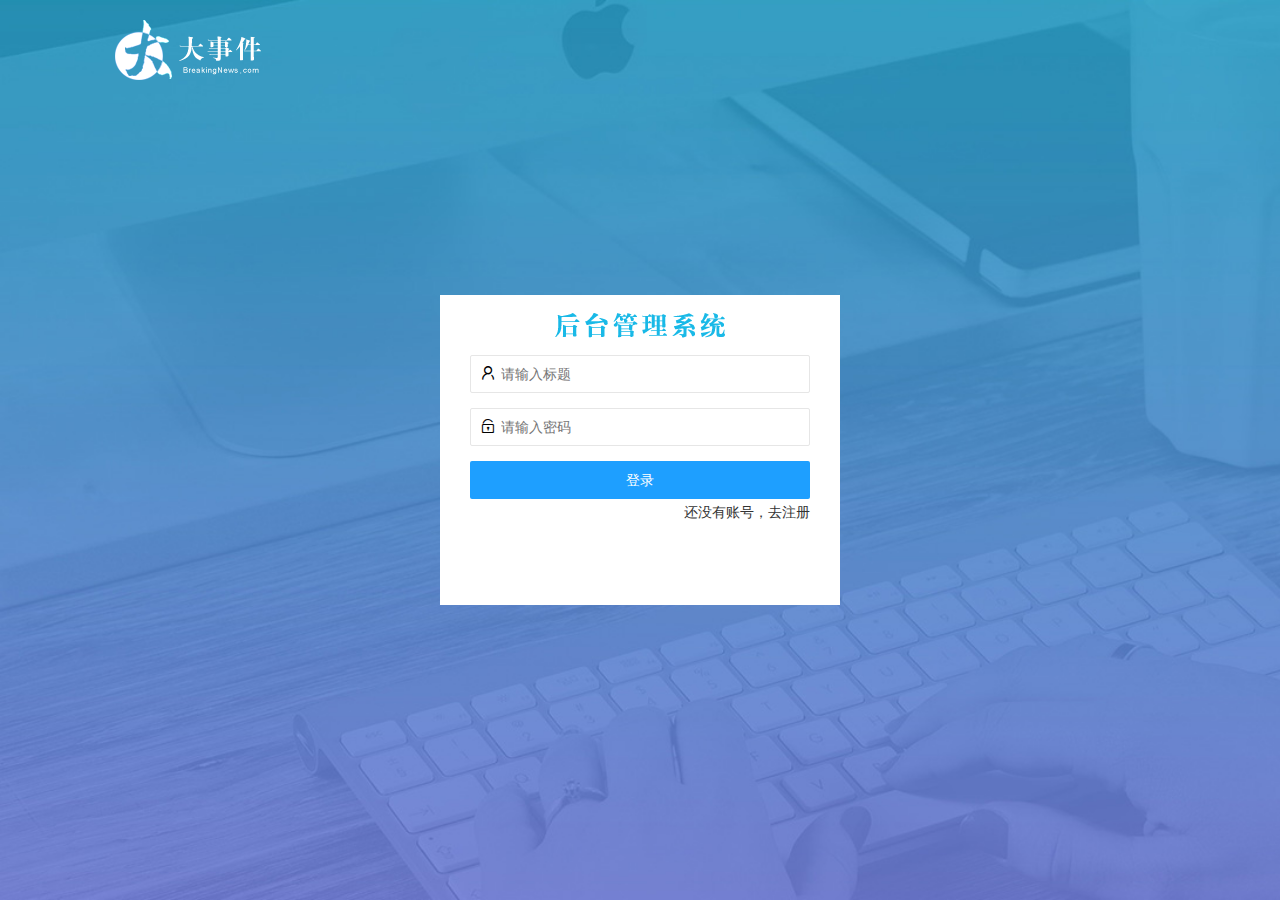
==== login.html @ f0aaab54 "完成登录注册页面布局以及注册功能" ====
<!DOCTYPE html>
<html lang="en">

<head>
    <meta charset="UTF-8">
    <meta name="viewport" content="width=device-width, initial-scale=1.0">
    <title>Document</title>
    <!-- 服务器环境下 第一条斜线“/”表示根目录 这里是表示 big-EVENT文件夹  注释键 ctrl +k +c-->
    <!-- 加载css跟js原则，先加载插件的css跟js文件 然后再加载自己的 css跟js 文件 这样自己可以修改一些样式 -->
    <!-- 加载layui框架的css -->
    <link rel="stylesheet" href="/assets/lib/layui/css/layui.css">
    <!-- 加载自己的css -->
    <link rel="stylesheet" href="/assets/css/login.css">
    <!-- 加载layui的 all.js文件 -->
    <script src="/assets/lib/layui/layui.all.js"></script>
    <!-- 加载jquery -->
    <script src="/assets/lib/jquery.js"></script>
    <!-- 加载自己的js -->
    <script src="/assets/js/login1.js"></script>
    <!-- 加载源码 -->
    <!-- <script src="/assets/js/login.js"></script> -->

</head>

<body>
    <!-- log start -->
    <div id="logo">
        <img src="/assets/images/logo.png" alt="">
    </div>
    <!-- log end -->


    <!-- 登录盒子开始 -->
    <div id="login">
        <div class="title"></div>
        <!-- 引入layui的表单 -->
        <form class="layui-form" action="">
            <!-- 第一行用户名 表单元素 -->
            <div class="layui-form-item">
                <!-- 从layui里面寻找图标 layui-icon-username选一个对应的图标-->
                <i class="layui-icon layui-icon-username"></i>
                <input type="text" name="title" required lay-verify="required" placeholder="请输入标题" autocomplete="off" class="layui-input">

            </div>
            <!-- 第2行密码 表单元素 -->
            <div class="layui-form-item">
                <i class="layui-icon layui-icon-password"></i>
                <input type="password" name="password" required lay-verify="required" placeholder="请输入密码" autocomplete="off" class="layui-input">

            </div>
            <!-- 第3行登录 表单元素 button 在基础说明里面找到 页面元素 公共类 添加适当的类 -->
            <button class="layui-btn layui-btn-fluid layui-bg-blue" lay-submit lay-filter="formDemo">登录</button>
            <!-- 第4行 去注册 ：超链接 -->
            <div>
                <a href="javascript:;" id="goto-reg">还没有账号，去注册</a>
            </div>
        </form>
    </div>
    <!-- 登录盒子结束 -->


    <!-- 注册盒子开始 -->
    <div id="register">
        <div class="title"></div>
        <!-- 引入layui的表单 -->
        <form class="layui-form" action="">
            <!-- 第一行用户名 表单元素 -->
            <div class="layui-form-item">
                <!-- 从layui里面寻找图标 layui-icon-username选一个对应的图标-->
                <i class="layui-icon layui-icon-username"></i>
                <input type="text" name="username" required lay-verify="required" placeholder="请输入标题" autocomplete="off" class="layui-input">

            </div>
            <!-- 第2行密码 表单元素 -->
            <div class="layui-form-item">
                <i class="layui-icon layui-icon-password"></i>
                <input type="password" name="password" required lay-verify="required" placeholder="请输入密码" autocomplete="off" class="layui-input">

            </div>
            <!-- 第3行 验证密码 表单元素 去掉name属性 不然序列化的时候多发送一行值 -->
            <div class="layui-form-item">
                <i class="layui-icon layui-icon-password"></i>
                <input type="password" required lay-verify="required" placeholder="请输入密码" autocomplete="off" class="layui-input">

            </div>
            <!-- 第4行登录 表单元素 button 在基础说明里面找到 页面元素 公共类 添加适当的类 -->
            <button class="layui-btn layui-btn-fluid layui-bg-blue" lay-submit lay-filter="formDemo">注册</button>
            <!-- 第5行 去注册 ：超链接 -->
            <div>
                <a href="javascript:;" id="goto-login">已经有账号，去登录</a>
            </div>
        </form>
    </div>
    <!-- 注册盒子结束 -->

</body>

</html>
---- assets/lib/layui/css/layui.css ----
/** layui-v2.5.6 MIT License By https://www.layui.com */
 .layui-inline,img{display:inline-block;vertical-align:middle}h1,h2,h3,h4,h5,h6{font-weight:400}.layui-edge,.layui-header,.layui-inline,.layui-main{position:relative}.layui-body,.layui-edge,.layui-elip{overflow:hidden}.layui-btn,.layui-edge,.layui-inline,img{vertical-align:middle}.layui-btn,.layui-disabled,.layui-icon,.layui-unselect{-moz-user-select:none;-webkit-user-select:none;-ms-user-select:none}.layui-elip,.layui-form-checkbox span,.layui-form-pane .layui-form-label{text-overflow:ellipsis;white-space:nowrap}.layui-breadcrumb,.layui-tree-btnGroup{visibility:hidden}blockquote,body,button,dd,div,dl,dt,form,h1,h2,h3,h4,h5,h6,input,li,ol,p,pre,td,textarea,th,ul{margin:0;padding:0;-webkit-tap-highlight-color:rgba(0,0,0,0)}a:active,a:hover{outline:0}img{border:none}li{list-style:none}table{border-collapse:collapse;border-spacing:0}h4,h5,h6{font-size:100%}button,input,optgroup,option,select,textarea{font-family:inherit;font-size:inherit;font-style:inherit;font-weight:inherit;outline:0}pre{white-space:pre-wrap;white-space:-moz-pre-wrap;white-space:-pre-wrap;white-space:-o-pre-wrap;word-wrap:break-word}body{line-height:24px;font:14px Helvetica Neue,Helvetica,PingFang SC,Tahoma,Arial,sans-serif}hr{height:1px;margin:10px 0;border:0;clear:both}a{color:#333;text-decoration:none}a:hover{color:#777}a cite{font-style:normal;*cursor:pointer}.layui-border-box,.layui-border-box *{box-sizing:border-box}.layui-box,.layui-box *{box-sizing:content-box}.layui-clear{clear:both;*zoom:1}.layui-clear:after{content:'\20';clear:both;*zoom:1;display:block;height:0}.layui-inline{*display:inline;*zoom:1}.layui-edge{display:inline-block;width:0;height:0;border-width:6px;border-style:dashed;border-color:transparent}.layui-edge-top{top:-4px;border-bottom-color:#999;border-bottom-style:solid}.layui-edge-right{border-left-color:#999;border-left-style:solid}.layui-edge-bottom{top:2px;border-top-color:#999;border-top-style:solid}.layui-edge-left{border-right-color:#999;border-right-style:solid}.layui-disabled,.layui-disabled:hover{color:#d2d2d2!important;cursor:not-allowed!important}.layui-circle{border-radius:100%}.layui-show{display:block!important}.layui-hide{display:none!important}@font-face{font-family:layui-icon;src:url(../font/iconfont.eot?v=256);src:url(../font/iconfont.eot?v=256#iefix) format('embedded-opentype'),url(../font/iconfont.woff2?v=256) format('woff2'),url(../font/iconfont.woff?v=256) format('woff'),url(../font/iconfont.ttf?v=256) format('truetype'),url(../font/iconfont.svg?v=256#layui-icon) format('svg')}.layui-icon{font-family:layui-icon!important;font-size:16px;font-style:normal;-webkit-font-smoothing:antialiased;-moz-osx-font-smoothing:grayscale}.layui-icon-reply-fill:before{content:"\e611"}.layui-icon-set-fill:before{content:"\e614"}.layui-icon-menu-fill:before{content:"\e60f"}.layui-icon-search:before{content:"\e615"}.layui-icon-share:before{content:"\e641"}.layui-icon-set-sm:before{content:"\e620"}.layui-icon-engine:before{content:"\e628"}.layui-icon-close:before{content:"\1006"}.layui-icon-close-fill:before{content:"\1007"}.layui-icon-chart-screen:before{content:"\e629"}.layui-icon-star:before{content:"\e600"}.layui-icon-circle-dot:before{content:"\e617"}.layui-icon-chat:before{content:"\e606"}.layui-icon-release:before{content:"\e609"}.layui-icon-list:before{content:"\e60a"}.layui-icon-chart:before{content:"\e62c"}.layui-icon-ok-circle:before{content:"\1005"}.layui-icon-layim-theme:before{content:"\e61b"}.layui-icon-table:before{content:"\e62d"}.layui-icon-right:before{content:"\e602"}.layui-icon-left:before{content:"\e603"}.layui-icon-cart-simple:before{content:"\e698"}.layui-icon-face-cry:before{content:"\e69c"}.layui-icon-face-smile:before{content:"\e6af"}.layui-icon-survey:before{content:"\e6b2"}.layui-icon-tree:before{content:"\e62e"}.layui-icon-ie:before{content:"\e7bb"}.layui-icon-upload-circle:before{content:"\e62f"}.layui-icon-add-circle:before{content:"\e61f"}.layui-icon-download-circle:before{content:"\e601"}.layui-icon-templeate-1:before{content:"\e630"}.layui-icon-util:before{content:"\e631"}.layui-icon-face-surprised:before{content:"\e664"}.layui-icon-edit:before{content:"\e642"}.layui-icon-speaker:before{content:"\e645"}.layui-icon-down:before{content:"\e61a"}.layui-icon-file:before{content:"\e621"}.layui-icon-layouts:before{content:"\e632"}.layui-icon-rate-half:before{content:"\e6c9"}.layui-icon-add-circle-fine:before{content:"\e608"}.layui-icon-prev-circle:before{content:"\e633"}.layui-icon-read:before{content:"\e705"}.layui-icon-404:before{content:"\e61c"}.layui-icon-carousel:before{content:"\e634"}.layui-icon-help:before{content:"\e607"}.layui-icon-code-circle:before{content:"\e635"}.layui-icon-windows:before{content:"\e67f"}.layui-icon-water:before{content:"\e636"}.layui-icon-username:before{content:"\e66f"}.layui-icon-find-fill:before{content:"\e670"}.layui-icon-about:before{content:"\e60b"}.layui-icon-location:before{content:"\e715"}.layui-icon-up:before{content:"\e619"}.layui-icon-pause:before{content:"\e651"}.layui-icon-date:before{content:"\e637"}.layui-icon-layim-uploadfile:before{content:"\e61d"}.layui-icon-delete:before{content:"\e640"}.layui-icon-play:before{content:"\e652"}.layui-icon-top:before{content:"\e604"}.layui-icon-firefox:before{content:"\e686"}.layui-icon-friends:before{content:"\e612"}.layui-icon-refresh-3:before{content:"\e9aa"}.layui-icon-ok:before{content:"\e605"}.layui-icon-layer:before{content:"\e638"}.layui-icon-face-smile-fine:before{content:"\e60c"}.layui-icon-dollar:before{content:"\e659"}.layui-icon-group:before{content:"\e613"}.layui-icon-layim-download:before{content:"\e61e"}.layui-icon-picture-fine:before{content:"\e60d"}.layui-icon-link:before{content:"\e64c"}.layui-icon-diamond:before{content:"\e735"}.layui-icon-log:before{content:"\e60e"}.layui-icon-key:before{content:"\e683"}.layui-icon-rate-solid:before{content:"\e67a"}.layui-icon-fonts-del:before{content:"\e64f"}.layui-icon-unlink:before{content:"\e64d"}.layui-icon-fonts-clear:before{content:"\e639"}.layui-icon-triangle-r:before{content:"\e623"}.layui-icon-circle:before{content:"\e63f"}.layui-icon-radio:before{content:"\e643"}.layui-icon-align-center:before{content:"\e647"}.layui-icon-align-right:before{content:"\e648"}.layui-icon-align-left:before{content:"\e649"}.layui-icon-loading-1:before{content:"\e63e"}.layui-icon-return:before{content:"\e65c"}.layui-icon-fonts-strong:before{content:"\e62b"}.layui-icon-upload:before{content:"\e67c"}.layui-icon-dialogue:before{content:"\e63a"}.layui-icon-video:before{content:"\e6ed"}.layui-icon-headset:before{content:"\e6fc"}.layui-icon-cellphone-fine:before{content:"\e63b"}.layui-icon-add-1:before{content:"\e654"}.layui-icon-face-smile-b:before{content:"\e650"}.layui-icon-fonts-html:before{content:"\e64b"}.layui-icon-screen-full:before{content:"\e622"}.layui-icon-form:before{content:"\e63c"}.layui-icon-cart:before{content:"\e657"}.layui-icon-camera-fill:before{content:"\e65d"}.layui-icon-tabs:before{content:"\e62a"}.layui-icon-heart-fill:before{content:"\e68f"}.layui-icon-fonts-code:before{content:"\e64e"}.layui-icon-ios:before{content:"\e680"}.layui-icon-at:before{content:"\e687"}.layui-icon-fire:before{content:"\e756"}.layui-icon-set:before{content:"\e716"}.layui-icon-fonts-u:before{content:"\e646"}.layui-icon-triangle-d:before{content:"\e625"}.layui-icon-tips:before{content:"\e702"}.layui-icon-picture:before{content:"\e64a"}.layui-icon-more-vertical:before{content:"\e671"}.layui-icon-bluetooth:before{content:"\e689"}.layui-icon-flag:before{content:"\e66c"}.layui-icon-loading:before{content:"\e63d"}.layui-icon-fonts-i:before{content:"\e644"}.layui-icon-refresh-1:before{content:"\e666"}.layui-icon-rmb:before{content:"\e65e"}.layui-icon-addition:before{content:"\e624"}.layui-icon-home:before{content:"\e68e"}.layui-icon-time:before{content:"\e68d"}.layui-icon-user:before{content:"\e770"}.layui-icon-notice:before{content:"\e667"}.layui-icon-chrome:before{content:"\e68a"}.layui-icon-edge:before{content:"\e68b"}.layui-icon-login-weibo:before{content:"\e675"}.layui-icon-voice:before{content:"\e688"}.layui-icon-upload-drag:before{content:"\e681"}.layui-icon-login-qq:before{content:"\e676"}.layui-icon-snowflake:before{content:"\e6b1"}.layui-icon-heart:before{content:"\e68c"}.layui-icon-logout:before{content:"\e682"}.layui-icon-file-b:before{content:"\e655"}.layui-icon-template:before{content:"\e663"}.layui-icon-transfer:before{content:"\e691"}.layui-icon-auz:before{content:"\e672"}.layui-icon-console:before{content:"\e665"}.layui-icon-app:before{content:"\e653"}.layui-icon-prev:before{content:"\e65a"}.layui-icon-website:before{content:"\e7ae"}.layui-icon-next:before{content:"\e65b"}.layui-icon-component:before{content:"\e857"}.layui-icon-android:before{content:"\e684"}.layui-icon-more:before{content:"\e65f"}.layui-icon-login-wechat:before{content:"\e677"}.layui-icon-shrink-right:before{content:"\e668"}.layui-icon-spread-left:before{content:"\e66b"}.layui-icon-camera:before{content:"\e660"}.layui-icon-note:before{content:"\e66e"}.layui-icon-refresh:before{content:"\e669"}.layui-icon-female:before{content:"\e661"}.layui-icon-male:before{content:"\e662"}.layui-icon-screen-restore:before{content:"\e758"}.layui-icon-password:before{content:"\e673"}.layui-icon-senior:before{content:"\e674"}.layui-icon-theme:before{content:"\e66a"}.layui-icon-tread:before{content:"\e6c5"}.layui-icon-praise:before{content:"\e6c6"}.layui-icon-star-fill:before{content:"\e658"}.layui-icon-rate:before{content:"\e67b"}.layui-icon-template-1:before{content:"\e656"}.layui-icon-vercode:before{content:"\e679"}.layui-icon-service:before{content:"\e626"}.layui-icon-cellphone:before{content:"\e678"}.layui-icon-print:before{content:"\e66d"}.layui-icon-cols:before{content:"\e610"}.layui-icon-wifi:before{content:"\e7e0"}.layui-icon-export:before{content:"\e67d"}.layui-icon-rss:before{content:"\e808"}.layui-icon-slider:before{content:"\e714"}.layui-icon-email:before{content:"\e618"}.layui-icon-subtraction:before{content:"\e67e"}.layui-icon-mike:before{content:"\e6dc"}.layui-icon-light:before{content:"\e748"}.layui-icon-gift:before{content:"\e627"}.layui-icon-mute:before{content:"\e685"}.layui-icon-reduce-circle:before{content:"\e616"}.layui-icon-music:before{content:"\e690"}.layui-main{width:1140px;margin:0 auto}.layui-header{z-index:1000;height:60px}.layui-header a:hover{transition:all .5s;-webkit-transition:all .5s}.layui-side{position:fixed;left:0;top:0;bottom:0;z-index:999;width:200px;overflow-x:hidden}.layui-side-scroll{position:relative;width:220px;height:100%;overflow-x:hidden}.layui-body{position:absolute;left:200px;right:0;top:0;bottom:0;z-index:998;width:auto;overflow-y:auto;box-sizing:border-box}.layui-layout-body{overflow:hidden}.layui-layout-admin .layui-header{background-color:#23262E}.layui-layout-admin .layui-side{top:60px;width:200px;overflow-x:hidden}.layui-layout-admin .layui-body{position:fixed;top:60px;bottom:44px}.layui-layout-admin .layui-main{width:auto;margin:0 15px}.layui-layout-admin .layui-footer{position:fixed;left:200px;right:0;bottom:0;height:44px;line-height:44px;padding:0 15px;background-color:#eee}.layui-layout-admin .layui-logo{position:absolute;left:0;top:0;width:200px;height:100%;line-height:60px;text-align:center;color:#009688;font-size:16px}.layui-layout-admin .layui-header .layui-nav{background:0 0}.layui-layout-left{position:absolute!important;left:200px;top:0}.layui-layout-right{position:absolute!important;right:0;top:0}.layui-container{position:relative;margin:0 auto;padding:0 15px;box-sizing:border-box}.layui-fluid{position:relative;margin:0 auto;padding:0 15px}.layui-row:after,.layui-row:before{content:'';display:block;clear:both}.layui-col-lg1,.layui-col-lg10,.layui-col-lg11,.layui-col-lg12,.layui-col-lg2,.layui-col-lg3,.layui-col-lg4,.layui-col-lg5,.layui-col-lg6,.layui-col-lg7,.layui-col-lg8,.layui-col-lg9,.layui-col-md1,.layui-col-md10,.layui-col-md11,.layui-col-md12,.layui-col-md2,.layui-col-md3,.layui-col-md4,.layui-col-md5,.layui-col-md6,.layui-col-md7,.layui-col-md8,.layui-col-md9,.layui-col-sm1,.layui-col-sm10,.layui-col-sm11,.layui-col-sm12,.layui-col-sm2,.layui-col-sm3,.layui-col-sm4,.layui-col-sm5,.layui-col-sm6,.layui-col-sm7,.layui-col-sm8,.layui-col-sm9,.layui-col-xs1,.layui-col-xs10,.layui-col-xs11,.layui-col-xs12,.layui-col-xs2,.layui-col-xs3,.layui-col-xs4,.layui-col-xs5,.layui-col-xs6,.layui-col-xs7,.layui-col-xs8,.layui-col-xs9{position:relative;display:block;box-sizing:border-box}.layui-col-xs1,.layui-col-xs10,.layui-col-xs11,.layui-col-xs12,.layui-col-xs2,.layui-col-xs3,.layui-col-xs4,.layui-col-xs5,.layui-col-xs6,.layui-col-xs7,.layui-col-xs8,.layui-col-xs9{float:left}.layui-col-xs1{width:8.33333333%}.layui-col-xs2{width:16.66666667%}.layui-col-xs3{width:25%}.layui-col-xs4{width:33.33333333%}.layui-col-xs5{width:41.66666667%}.layui-col-xs6{width:50%}.layui-col-xs7{width:58.33333333%}.layui-col-xs8{width:66.66666667%}.layui-col-xs9{width:75%}.layui-col-xs10{width:83.33333333%}.layui-col-xs11{width:91.66666667%}.layui-col-xs12{width:100%}.layui-col-xs-offset1{margin-left:8.33333333%}.layui-col-xs-offset2{margin-left:16.66666667%}.layui-col-xs-offset3{margin-left:25%}.layui-col-xs-offset4{margin-left:33.33333333%}.layui-col-xs-offset5{margin-left:41.66666667%}.layui-col-xs-offset6{margin-left:50%}.layui-col-xs-offset7{margin-left:58.33333333%}.layui-col-xs-offset8{margin-left:66.66666667%}.layui-col-xs-offset9{margin-left:75%}.layui-col-xs-offset10{margin-left:83.33333333%}.layui-col-xs-offset11{margin-left:91.66666667%}.layui-col-xs-offset12{margin-left:100%}@media screen and (max-width:768px){.layui-hide-xs{display:none!important}.layui-show-xs-block{display:block!important}.layui-show-xs-inline{display:inline!important}.layui-show-xs-inline-block{display:inline-block!important}}@media screen and (min-width:768px){.layui-container{width:750px}.layui-hide-sm{display:none!important}.layui-show-sm-block{display:block!important}.layui-show-sm-inline{display:inline!important}.layui-show-sm-inline-block{display:inline-block!important}.layui-col-sm1,.layui-col-sm10,.layui-col-sm11,.layui-col-sm12,.layui-col-sm2,.layui-col-sm3,.layui-col-sm4,.layui-col-sm5,.layui-col-sm6,.layui-col-sm7,.layui-col-sm8,.layui-col-sm9{float:left}.layui-col-sm1{width:8.33333333%}.layui-col-sm2{width:16.66666667%}.layui-col-sm3{width:25%}.layui-col-sm4{width:33.33333333%}.layui-col-sm5{width:41.66666667%}.layui-col-sm6{width:50%}.layui-col-sm7{width:58.33333333%}.layui-col-sm8{width:66.66666667%}.layui-col-sm9{width:75%}.layui-col-sm10{width:83.33333333%}.layui-col-sm11{width:91.66666667%}.layui-col-sm12{width:100%}.layui-col-sm-offset1{margin-left:8.33333333%}.layui-col-sm-offset2{margin-left:16.66666667%}.layui-col-sm-offset3{margin-left:25%}.layui-col-sm-offset4{margin-left:33.33333333%}.layui-col-sm-offset5{margin-left:41.66666667%}.layui-col-sm-offset6{margin-left:50%}.layui-col-sm-offset7{margin-left:58.33333333%}.layui-col-sm-offset8{margin-left:66.66666667%}.layui-col-sm-offset9{margin-left:75%}.layui-col-sm-offset10{margin-left:83.33333333%}.layui-col-sm-offset11{margin-left:91.66666667%}.layui-col-sm-offset12{margin-left:100%}}@media screen and (min-width:992px){.layui-container{width:970px}.layui-hide-md{display:none!important}.layui-show-md-block{display:block!important}.layui-show-md-inline{display:inline!important}.layui-show-md-inline-block{display:inline-block!important}.layui-col-md1,.layui-col-md10,.layui-col-md11,.layui-col-md12,.layui-col-md2,.layui-col-md3,.layui-col-md4,.layui-col-md5,.layui-col-md6,.layui-col-md7,.layui-col-md8,.layui-col-md9{float:left}.layui-col-md1{width:8.33333333%}.layui-col-md2{width:16.66666667%}.layui-col-md3{width:25%}.layui-col-md4{width:33.33333333%}.layui-col-md5{width:41.66666667%}.layui-col-md6{width:50%}.layui-col-md7{width:58.33333333%}.layui-col-md8{width:66.66666667%}.layui-col-md9{width:75%}.layui-col-md10{width:83.33333333%}.layui-col-md11{width:91.66666667%}.layui-col-md12{width:100%}.layui-col-md-offset1{margin-left:8.33333333%}.layui-col-md-offset2{margin-left:16.66666667%}.layui-col-md-offset3{margin-left:25%}.layui-col-md-offset4{margin-left:33.33333333%}.layui-col-md-offset5{margin-left:41.66666667%}.layui-col-md-offset6{margin-left:50%}.layui-col-md-offset7{margin-left:58.33333333%}.layui-col-md-offset8{margin-left:66.66666667%}.layui-col-md-offset9{margin-left:75%}.layui-col-md-offset10{margin-left:83.33333333%}.layui-col-md-offset11{margin-left:91.66666667%}.layui-col-md-offset12{margin-left:100%}}@media screen and (min-width:1200px){.layui-container{width:1170px}.layui-hide-lg{display:none!important}.layui-show-lg-block{display:block!important}.layui-show-lg-inline{display:inline!important}.layui-show-lg-inline-block{display:inline-block!important}.layui-col-lg1,.layui-col-lg10,.layui-col-lg11,.layui-col-lg12,.layui-col-lg2,.layui-col-lg3,.layui-col-lg4,.layui-col-lg5,.layui-col-lg6,.layui-col-lg7,.layui-col-lg8,.layui-col-lg9{float:left}.layui-col-lg1{width:8.33333333%}.layui-col-lg2{width:16.66666667%}.layui-col-lg3{width:25%}.layui-col-lg4{width:33.33333333%}.layui-col-lg5{width:41.66666667%}.layui-col-lg6{width:50%}.layui-col-lg7{width:58.33333333%}.layui-col-lg8{width:66.66666667%}.layui-col-lg9{width:75%}.layui-col-lg10{width:83.33333333%}.layui-col-lg11{width:91.66666667%}.layui-col-lg12{width:100%}.layui-col-lg-offset1{margin-left:8.33333333%}.layui-col-lg-offset2{margin-left:16.66666667%}.layui-col-lg-offset3{margin-left:25%}.layui-col-lg-offset4{margin-left:33.33333333%}.layui-col-lg-offset5{margin-left:41.66666667%}.layui-col-lg-offset6{margin-left:50%}.layui-col-lg-offset7{margin-left:58.33333333%}.layui-col-lg-offset8{margin-left:66.66666667%}.layui-col-lg-offset9{margin-left:75%}.layui-col-lg-offset10{margin-left:83.33333333%}.layui-col-lg-offset11{margin-left:91.66666667%}.layui-col-lg-offset12{margin-left:100%}}.layui-col-space1{margin:-.5px}.layui-col-space1>*{padding:.5px}.layui-col-space2{margin:-1px}.layui-col-space2>*{padding:1px}.layui-col-space4{margin:-2px}.layui-col-space4>*{padding:2px}.layui-col-space5{margin:-2.5px}.layui-col-space5>*{padding:2.5px}.layui-col-space6{margin:-3px}.layui-col-space6>*{padding:3px}.layui-col-space8{margin:-4px}.layui-col-space8>*{padding:4px}.layui-col-space10{margin:-5px}.layui-col-space10>*{padding:5px}.layui-col-space12{margin:-6px}.layui-col-space12>*{padding:6px}.layui-col-space14{margin:-7px}.layui-col-space14>*{padding:7px}.layui-col-space15{margin:-7.5px}.layui-col-space15>*{padding:7.5px}.layui-col-space16{margin:-8px}.layui-col-space16>*{padding:8px}.layui-col-space18{margin:-9px}.layui-col-space18>*{padding:9px}.layui-col-space20{margin:-10px}.layui-col-space20>*{padding:10px}.layui-col-space22{margin:-11px}.layui-col-space22>*{padding:11px}.layui-col-space24{margin:-12px}.layui-col-space24>*{padding:12px}.layui-col-space25{margin:-12.5px}.layui-col-space25>*{padding:12.5px}.layui-col-space26{margin:-13px}.layui-col-space26>*{padding:13px}.layui-col-space28{margin:-14px}.layui-col-space28>*{padding:14px}.layui-col-space30{margin:-15px}.layui-col-space30>*{padding:15px}.layui-btn,.layui-input,.layui-select,.layui-textarea,.layui-upload-button{outline:0;-webkit-appearance:none;transition:all .3s;-webkit-transition:all .3s;box-sizing:border-box}.layui-elem-quote{margin-bottom:10px;padding:15px;line-height:22px;border-left:5px solid #009688;border-radius:0 2px 2px 0;background-color:#f2f2f2}.layui-quote-nm{border-style:solid;border-width:1px 1px 1px 5px;background:0 0}.layui-elem-field{margin-bottom:10px;padding:0;border-width:1px;border-style:solid}.layui-elem-field legend{margin-left:20px;padding:0 10px;font-size:20px;font-weight:300}.layui-field-title{margin:10px 0 20px;border-width:1px 0 0}.layui-field-box{padding:10px 15px}.layui-field-title .layui-field-box{padding:10px 0}.layui-progress{position:relative;height:6px;border-radius:20px;background-color:#e2e2e2}.layui-progress-bar{position:absolute;left:0;top:0;width:0;max-width:100%;height:6px;border-radius:20px;text-align:right;background-color:#5FB878;transition:all .3s;-webkit-transition:all .3s}.layui-progress-big,.layui-progress-big .layui-progress-bar{height:18px;line-height:18px}.layui-progress-text{position:relative;top:-20px;line-height:18px;font-size:12px;color:#666}.layui-progress-big .layui-progress-text{position:static;padding:0 10px;color:#fff}.layui-collapse{border-width:1px;border-style:solid;border-radius:2px}.layui-colla-content,.layui-colla-item{border-top-width:1px;border-top-style:solid}.layui-colla-item:first-child{border-top:none}.layui-colla-title{position:relative;height:42px;line-height:42px;padding:0 15px 0 35px;color:#333;background-color:#f2f2f2;cursor:pointer;font-size:14px;overflow:hidden}.layui-colla-content{display:none;padding:10px 15px;line-height:22px;color:#666}.layui-colla-icon{position:absolute;left:15px;top:0;font-size:14px}.layui-card{margin-bottom:15px;border-radius:2px;background-color:#fff;box-shadow:0 1px 2px 0 rgba(0,0,0,.05)}.layui-card:last-child{margin-bottom:0}.layui-card-header{position:relative;height:42px;line-height:42px;padding:0 15px;border-bottom:1px solid #f6f6f6;color:#333;border-radius:2px 2px 0 0;font-size:14px}.layui-bg-black,.layui-bg-blue,.layui-bg-cyan,.layui-bg-green,.layui-bg-orange,.layui-bg-red{color:#fff!important}.layui-card-body{position:relative;padding:10px 15px;line-height:24px}.layui-card-body[pad15]{padding:15px}.layui-card-body[pad20]{padding:20px}.layui-card-body .layui-table{margin:5px 0}.layui-card .layui-tab{margin:0}.layui-panel-window{position:relative;padding:15px;border-radius:0;border-top:5px solid #E6E6E6;background-color:#fff}.layui-auxiliar-moving{position:fixed;left:0;right:0;top:0;bottom:0;width:100%;height:100%;background:0 0;z-index:9999999999}.layui-form-label,.layui-form-mid,.layui-form-select,.layui-input-block,.layui-input-inline,.layui-textarea{position:relative}.layui-bg-red{background-color:#FF5722!important}.layui-bg-orange{background-color:#FFB800!important}.layui-bg-green{background-color:#009688!important}.layui-bg-cyan{background-color:#2F4056!important}.layui-bg-blue{background-color:#1E9FFF!important}.layui-bg-black{background-color:#393D49!important}.layui-bg-gray{background-color:#eee!important;color:#666!important}.layui-badge-rim,.layui-colla-content,.layui-colla-item,.layui-collapse,.layui-elem-field,.layui-form-pane .layui-form-item[pane],.layui-form-pane .layui-form-label,.layui-input,.layui-layedit,.layui-layedit-tool,.layui-quote-nm,.layui-select,.layui-tab-bar,.layui-tab-card,.layui-tab-title,.layui-tab-title .layui-this:after,.layui-textarea{border-color:#e6e6e6}.layui-timeline-item:before,hr{background-color:#e6e6e6}.layui-text{line-height:22px;font-size:14px;color:#666}.layui-text h1,.layui-text h2,.layui-text h3{font-weight:500;color:#333}.layui-text h1{font-size:30px}.layui-text h2{font-size:24px}.layui-text h3{font-size:18px}.layui-text a:not(.layui-btn){color:#01AAED}.layui-text a:not(.layui-btn):hover{text-decoration:underline}.layui-text ul{padding:5px 0 5px 15px}.layui-text ul li{margin-top:5px;list-style-type:disc}.layui-text em,.layui-word-aux{color:#999!important;padding:0 5px!important}.layui-btn{display:inline-block;height:38px;line-height:38px;padding:0 18px;background-color:#009688;color:#fff;white-space:nowrap;text-align:center;font-size:14px;border:none;border-radius:2px;cursor:pointer}.layui-btn:hover{opacity:.8;filter:alpha(opacity=80);color:#fff}.layui-btn:active{opacity:1;filter:alpha(opacity=100)}.layui-btn+.layui-btn{margin-left:10px}.layui-btn-container{font-size:0}.layui-btn-container .layui-btn{margin-right:10px;margin-bottom:10px}.layui-btn-container .layui-btn+.layui-btn{margin-left:0}.layui-table .layui-btn-container .layui-btn{margin-bottom:9px}.layui-btn-radius{border-radius:100px}.layui-btn .layui-icon{margin-right:3px;font-size:18px;vertical-align:bottom;vertical-align:middle\9}.layui-btn-primary{border:1px solid #C9C9C9;background-color:#fff;color:#555}.layui-btn-primary:hover{border-color:#009688;color:#333}.layui-btn-normal{background-color:#1E9FFF}.layui-btn-warm{background-color:#FFB800}.layui-btn-danger{background-color:#FF5722}.layui-btn-checked{background-color:#5FB878}.layui-btn-disabled,.layui-btn-disabled:active,.layui-btn-disabled:hover{border:1px solid #e6e6e6;background-color:#FBFBFB;color:#C9C9C9;cursor:not-allowed;opacity:1}.layui-btn-lg{height:44px;line-height:44px;padding:0 25px;font-size:16px}.layui-btn-sm{height:30px;line-height:30px;padding:0 10px;font-size:12px}.layui-btn-sm i{font-size:16px!important}.layui-btn-xs{height:22px;line-height:22px;padding:0 5px;font-size:12px}.layui-btn-xs i{font-size:14px!important}.layui-btn-group{display:inline-block;vertical-align:middle;font-size:0}.layui-btn-group .layui-btn{margin-left:0!important;margin-right:0!important;border-left:1px solid rgba(255,255,255,.5);border-radius:0}.layui-btn-group .layui-btn-primary{border-left:none}.layui-btn-group .layui-btn-primary:hover{border-color:#C9C9C9;color:#009688}.layui-btn-group .layui-btn:first-child{border-left:none;border-radius:2px 0 0 2px}.layui-btn-group .layui-btn-primary:first-child{border-left:1px solid #c9c9c9}.layui-btn-group .layui-btn:last-child{border-radius:0 2px 2px 0}.layui-btn-group .layui-btn+.layui-btn{margin-left:0}.layui-btn-group+.layui-btn-group{margin-left:10px}.layui-btn-fluid{width:100%}.layui-input,.layui-select,.layui-textarea{height:38px;line-height:1.3;line-height:38px\9;border-width:1px;border-style:solid;background-color:#fff;border-radius:2px}.layui-input::-webkit-input-placeholder,.layui-select::-webkit-input-placeholder,.layui-textarea::-webkit-input-placeholder{line-height:1.3}.layui-input,.layui-textarea{display:block;width:100%;padding-left:10px}.layui-input:hover,.layui-textarea:hover{border-color:#D2D2D2!important}.layui-input:focus,.layui-textarea:focus{border-color:#C9C9C9!important}.layui-textarea{min-height:100px;height:auto;line-height:20px;padding:6px 10px;resize:vertical}.layui-select{padding:0 10px}.layui-form input[type=checkbox],.layui-form input[type=radio],.layui-form select{display:none}.layui-form [lay-ignore]{display:initial}.layui-form-item{margin-bottom:15px;clear:both;*zoom:1}.layui-form-item:after{content:'\20';clear:both;*zoom:1;display:block;height:0}.layui-form-label{float:left;display:block;padding:9px 15px;width:80px;font-weight:400;line-height:20px;text-align:right}.layui-form-label-col{display:block;float:none;padding:9px 0;line-height:20px;text-align:left}.layui-form-item .layui-inline{margin-bottom:5px;margin-right:10px}.layui-input-block{margin-left:110px;min-height:36px}.layui-input-inline{display:inline-block;vertical-align:middle}.layui-form-item .layui-input-inline{float:left;width:190px;margin-right:10px}.layui-form-text .layui-input-inline{width:auto}.layui-form-mid{float:left;display:block;padding:9px 0!important;line-height:20px;margin-right:10px}.layui-form-danger+.layui-form-select .layui-input,.layui-form-danger:focus{border-color:#FF5722!important}.layui-form-select .layui-input{padding-right:30px;cursor:pointer}.layui-form-select .layui-edge{position:absolute;right:10px;top:50%;margin-top:-3px;cursor:pointer;border-width:6px;border-top-color:#c2c2c2;border-top-style:solid;transition:all .3s;-webkit-transition:all .3s}.layui-form-select dl{display:none;position:absolute;left:0;top:42px;padding:5px 0;z-index:899;min-width:100%;border:1px solid #d2d2d2;max-height:300px;overflow-y:auto;background-color:#fff;border-radius:2px;box-shadow:0 2px 4px rgba(0,0,0,.12);box-sizing:border-box}.layui-form-select dl dd,.layui-form-select dl dt{padding:0 10px;line-height:36px;white-space:nowrap;overflow:hidden;text-overflow:ellipsis}.layui-form-select dl dt{font-size:12px;color:#999}.layui-form-select dl dd{cursor:pointer}.layui-form-select dl dd:hover{background-color:#f2f2f2;-webkit-transition:.5s all;transition:.5s all}.layui-form-select .layui-select-group dd{padding-left:20px}.layui-form-select dl dd.layui-select-tips{padding-left:10px!important;color:#999}.layui-form-select dl dd.layui-this{background-color:#5FB878;color:#fff}.layui-form-checkbox,.layui-form-select dl dd.layui-disabled{background-color:#fff}.layui-form-selected dl{display:block}.layui-form-checkbox,.layui-form-checkbox *,.layui-form-switch{display:inline-block;vertical-align:middle}.layui-form-selected .layui-edge{margin-top:-9px;-webkit-transform:rotate(180deg);transform:rotate(180deg);margin-top:-3px\9}:root .layui-form-selected .layui-edge{margin-top:-9px\0/IE9}.layui-form-selectup dl{top:auto;bottom:42px}.layui-select-none{margin:5px 0;text-align:center;color:#999}.layui-select-disabled .layui-disabled{border-color:#eee!important}.layui-select-disabled .layui-edge{border-top-color:#d2d2d2}.layui-form-checkbox{position:relative;height:30px;line-height:30px;margin-right:10px;padding-right:30px;cursor:pointer;font-size:0;-webkit-transition:.1s linear;transition:.1s linear;box-sizing:border-box}.layui-form-checkbox span{padding:0 10px;height:100%;font-size:14px;border-radius:2px 0 0 2px;background-color:#d2d2d2;color:#fff;overflow:hidden}.layui-form-checkbox:hover span{background-color:#c2c2c2}.layui-form-checkbox i{position:absolute;right:0;top:0;width:30px;height:28px;border:1px solid #d2d2d2;border-left:none;border-radius:0 2px 2px 0;color:#fff;font-size:20px;text-align:center}.layui-form-checkbox:hover i{border-color:#c2c2c2;color:#c2c2c2}.layui-form-checked,.layui-form-checked:hover{border-color:#5FB878}.layui-form-checked span,.layui-form-checked:hover span{background-color:#5FB878}.layui-form-checked i,.layui-form-checked:hover i{color:#5FB878}.layui-form-item .layui-form-checkbox{margin-top:4px}.layui-form-checkbox[lay-skin=primary]{height:auto!important;line-height:normal!important;min-width:18px;min-height:18px;border:none!important;margin-right:0;padding-left:28px;padding-right:0;background:0 0}.layui-form-checkbox[lay-skin=primary] span{padding-left:0;padding-right:15px;line-height:18px;background:0 0;color:#666}.layui-form-checkbox[lay-skin=primary] i{right:auto;left:0;width:16px;height:16px;line-height:16px;border:1px solid #d2d2d2;font-size:12px;border-radius:2px;background-color:#fff;-webkit-transition:.1s linear;transition:.1s linear}.layui-form-checkbox[lay-skin=primary]:hover i{border-color:#5FB878;color:#fff}.layui-form-checked[lay-skin=primary] i{border-color:#5FB878!important;background-color:#5FB878;color:#fff}.layui-checkbox-disbaled[lay-skin=primary] span{background:0 0!important;color:#c2c2c2}.layui-checkbox-disbaled[lay-skin=primary]:hover i{border-color:#d2d2d2}.layui-form-item .layui-form-checkbox[lay-skin=primary]{margin-top:10px}.layui-form-switch{position:relative;height:22px;line-height:22px;min-width:35px;padding:0 5px;margin-top:8px;border:1px solid #d2d2d2;border-radius:20px;cursor:pointer;background-color:#fff;-webkit-transition:.1s linear;transition:.1s linear}.layui-form-switch i{position:absolute;left:5px;top:3px;width:16px;height:16px;border-radius:20px;background-color:#d2d2d2;-webkit-transition:.1s linear;transition:.1s linear}.layui-form-switch em{position:relative;top:0;width:25px;margin-left:21px;padding:0!important;text-align:center!important;color:#999!important;font-style:normal!important;font-size:12px}.layui-form-onswitch{border-color:#5FB878;background-color:#5FB878}.layui-checkbox-disbaled,.layui-checkbox-disbaled i{border-color:#e2e2e2!important}.layui-form-onswitch i{left:100%;margin-left:-21px;background-color:#fff}.layui-form-onswitch em{margin-left:5px;margin-right:21px;color:#fff!important}.layui-checkbox-disbaled span{background-color:#e2e2e2!important}.layui-checkbox-disbaled:hover i{color:#fff!important}[lay-radio]{display:none}.layui-form-radio,.layui-form-radio *{display:inline-block;vertical-align:middle}.layui-form-radio{line-height:28px;margin:6px 10px 0 0;padding-right:10px;cursor:pointer;font-size:0}.layui-form-radio *{font-size:14px}.layui-form-radio>i{margin-right:8px;font-size:22px;color:#c2c2c2}.layui-form-radio>i:hover,.layui-form-radioed>i{color:#5FB878}.layui-radio-disbaled>i{color:#e2e2e2!important}.layui-form-pane .layui-form-label{width:110px;padding:8px 15px;height:38px;line-height:20px;border-width:1px;border-style:solid;border-radius:2px 0 0 2px;text-align:center;background-color:#FBFBFB;overflow:hidden;box-sizing:border-box}.layui-form-pane .layui-input-inline{margin-left:-1px}.layui-form-pane .layui-input-block{margin-left:110px;left:-1px}.layui-form-pane .layui-input{border-radius:0 2px 2px 0}.layui-form-pane .layui-form-text .layui-form-label{float:none;width:100%;border-radius:2px;box-sizing:border-box;text-align:left}.layui-form-pane .layui-form-text .layui-input-inline{display:block;margin:0;top:-1px;clear:both}.layui-form-pane .layui-form-text .layui-input-block{margin:0;left:0;top:-1px}.layui-form-pane .layui-form-text .layui-textarea{min-height:100px;border-radius:0 0 2px 2px}.layui-form-pane .layui-form-checkbox{margin:4px 0 4px 10px}.layui-form-pane .layui-form-radio,.layui-form-pane .layui-form-switch{margin-top:6px;margin-left:10px}.layui-form-pane .layui-form-item[pane]{position:relative;border-width:1px;border-style:solid}.layui-form-pane .layui-form-item[pane] .layui-form-label{position:absolute;left:0;top:0;height:100%;border-width:0 1px 0 0}.layui-form-pane .layui-form-item[pane] .layui-input-inline{margin-left:110px}@media screen and (max-width:450px){.layui-form-item .layui-form-label{text-overflow:ellipsis;overflow:hidden;white-space:nowrap}.layui-form-item .layui-inline{display:block;margin-right:0;margin-bottom:20px;clear:both}.layui-form-item .layui-inline:after{content:'\20';clear:both;display:block;height:0}.layui-form-item .layui-input-inline{display:block;float:none;left:-3px;width:auto;margin:0 0 10px 112px}.layui-form-item .layui-input-inline+.layui-form-mid{margin-left:110px;top:-5px;padding:0}.layui-form-item .layui-form-checkbox{margin-right:5px;margin-bottom:5px}}.layui-layedit{border-width:1px;border-style:solid;border-radius:2px}.layui-layedit-tool{padding:3px 5px;border-bottom-width:1px;border-bottom-style:solid;font-size:0}.layedit-tool-fixed{position:fixed;top:0;border-top:1px solid #e2e2e2}.layui-layedit-tool .layedit-tool-mid,.layui-layedit-tool .layui-icon{display:inline-block;vertical-align:middle;text-align:center;font-size:14px}.layui-layedit-tool .layui-icon{position:relative;width:32px;height:30px;line-height:30px;margin:3px 5px;color:#777;cursor:pointer;border-radius:2px}.layui-layedit-tool .layui-icon:hover{color:#393D49}.layui-layedit-tool .layui-icon:active{color:#000}.layui-layedit-tool .layedit-tool-active{background-color:#e2e2e2;color:#000}.layui-layedit-tool .layui-disabled,.layui-layedit-tool .layui-disabled:hover{color:#d2d2d2;cursor:not-allowed}.layui-layedit-tool .layedit-tool-mid{width:1px;height:18px;margin:0 10px;background-color:#d2d2d2}.layedit-tool-html{width:50px!important;font-size:30px!important}.layedit-tool-b,.layedit-tool-code,.layedit-tool-help{font-size:16px!important}.layedit-tool-d,.layedit-tool-face,.layedit-tool-image,.layedit-tool-unlink{font-size:18px!important}.layedit-tool-image input{position:absolute;font-size:0;left:0;top:0;width:100%;height:100%;opacity:.01;filter:Alpha(opacity=1);cursor:pointer}.layui-layedit-iframe iframe{display:block;width:100%}#LAY_layedit_code{overflow:hidden}.layui-laypage{display:inline-block;*display:inline;*zoom:1;vertical-align:middle;margin:10px 0;font-size:0}.layui-laypage>a:first-child,.layui-laypage>a:first-child em{border-radius:2px 0 0 2px}.layui-laypage>a:last-child,.layui-laypage>a:last-child em{border-radius:0 2px 2px 0}.layui-laypage>:first-child{margin-left:0!important}.layui-laypage>:last-child{margin-right:0!important}.layui-laypage a,.layui-laypage button,.layui-laypage input,.layui-laypage select,.layui-laypage span{border:1px solid #e2e2e2}.layui-laypage a,.layui-laypage span{display:inline-block;*display:inline;*zoom:1;vertical-align:middle;padding:0 15px;height:28px;line-height:28px;margin:0 -1px 5px 0;background-color:#fff;color:#333;font-size:12px}.layui-flow-more a *,.layui-laypage input,.layui-table-view select[lay-ignore]{display:inline-block}.layui-laypage a:hover{color:#009688}.layui-laypage em{font-style:normal}.layui-laypage .layui-laypage-spr{color:#999;font-weight:700}.layui-laypage a{text-decoration:none}.layui-laypage .layui-laypage-curr{position:relative}.layui-laypage .layui-laypage-curr em{position:relative;color:#fff}.layui-laypage .layui-laypage-curr .layui-laypage-em{position:absolute;left:-1px;top:-1px;padding:1px;width:100%;height:100%;background-color:#009688}.layui-laypage-em{border-radius:2px}.layui-laypage-next em,.layui-laypage-prev em{font-family:Sim sun;font-size:16px}.layui-laypage .layui-laypage-count,.layui-laypage .layui-laypage-limits,.layui-laypage .layui-laypage-refresh,.layui-laypage .layui-laypage-skip{margin-left:10px;margin-right:10px;padding:0;border:none}.layui-laypage .layui-laypage-limits,.layui-laypage .layui-laypage-refresh{vertical-align:top}.layui-laypage .layui-laypage-refresh i{font-size:18px;cursor:pointer}.layui-laypage select{height:22px;padding:3px;border-radius:2px;cursor:pointer}.layui-laypage .layui-laypage-skip{height:30px;line-height:30px;color:#999}.layui-laypage button,.layui-laypage input{height:30px;line-height:30px;border-radius:2px;vertical-align:top;background-color:#fff;box-sizing:border-box}.layui-laypage input{width:40px;margin:0 10px;padding:0 3px;text-align:center}.layui-laypage input:focus,.layui-laypage select:focus{border-color:#009688!important}.layui-laypage button{margin-left:10px;padding:0 10px;cursor:pointer}.layui-table,.layui-table-view{margin:10px 0}.layui-flow-more{margin:10px 0;text-align:center;color:#999;font-size:14px}.layui-flow-more a{height:32px;line-height:32px}.layui-flow-more a *{vertical-align:top}.layui-flow-more a cite{padding:0 20px;border-radius:3px;background-color:#eee;color:#333;font-style:normal}.layui-flow-more a cite:hover{opacity:.8}.layui-flow-more a i{font-size:30px;color:#737383}.layui-table{width:100%;background-color:#fff;color:#666}.layui-table tr{transition:all .3s;-webkit-transition:all .3s}.layui-table th{text-align:left;font-weight:400}.layui-table tbody tr:hover,.layui-table thead tr,.layui-table-click,.layui-table-header,.layui-table-hover,.layui-table-mend,.layui-table-patch,.layui-table-tool,.layui-table-total,.layui-table-total tr,.layui-table[lay-even] tr:nth-child(even){background-color:#f2f2f2}.layui-table td,.layui-table th,.layui-table-col-set,.layui-table-fixed-r,.layui-table-grid-down,.layui-table-header,.layui-table-page,.layui-table-tips-main,.layui-table-tool,.layui-table-total,.layui-table-view,.layui-table[lay-skin=line],.layui-table[lay-skin=row]{border-width:1px;border-style:solid;border-color:#e6e6e6}.layui-table td,.layui-table th{position:relative;padding:9px 15px;min-height:20px;line-height:20px;font-size:14px}.layui-table[lay-skin=line] td,.layui-table[lay-skin=line] th{border-width:0 0 1px}.layui-table[lay-skin=row] td,.layui-table[lay-skin=row] th{border-width:0 1px 0 0}.layui-table[lay-skin=nob] td,.layui-table[lay-skin=nob] th{border:none}.layui-table img{max-width:100px}.layui-table[lay-size=lg] td,.layui-table[lay-size=lg] th{padding:15px 30px}.layui-table-view .layui-table[lay-size=lg] .layui-table-cell{height:40px;line-height:40px}.layui-table[lay-size=sm] td,.layui-table[lay-size=sm] th{font-size:12px;padding:5px 10px}.layui-table-view .layui-table[lay-size=sm] .layui-table-cell{height:20px;line-height:20px}.layui-table[lay-data]{display:none}.layui-table-box{position:relative;overflow:hidden}.layui-table-view .layui-table{position:relative;width:auto;margin:0}.layui-table-view .layui-table[lay-skin=line]{border-width:0 1px 0 0}.layui-table-view .layui-table[lay-skin=row]{border-width:0 0 1px}.layui-table-view .layui-table td,.layui-table-view .layui-table th{padding:5px 0;border-top:none;border-left:none}.layui-table-view .layui-table th.layui-unselect .layui-table-cell span{cursor:pointer}.layui-table-view .layui-table td{cursor:default}.layui-table-view .layui-table td[data-edit=text]{cursor:text}.layui-table-view .layui-form-checkbox[lay-skin=primary] i{width:18px;height:18px}.layui-table-view .layui-form-radio{line-height:0;padding:0}.layui-table-view .layui-form-radio>i{margin:0;font-size:20px}.layui-table-init{position:absolute;left:0;top:0;width:100%;height:100%;text-align:center;z-index:110}.layui-table-init .layui-icon{position:absolute;left:50%;top:50%;margin:-15px 0 0 -15px;font-size:30px;color:#c2c2c2}.layui-table-header{border-width:0 0 1px;overflow:hidden}.layui-table-header .layui-table{margin-bottom:-1px}.layui-table-tool .layui-inline[lay-event]{position:relative;width:26px;height:26px;padding:5px;line-height:16px;margin-right:10px;text-align:center;color:#333;border:1px solid #ccc;cursor:pointer;-webkit-transition:.5s all;transition:.5s all}.layui-table-tool .layui-inline[lay-event]:hover{border:1px solid #999}.layui-table-tool-temp{padding-right:120px}.layui-table-tool-self{position:absolute;right:17px;top:10px}.layui-table-tool .layui-table-tool-self .layui-inline[lay-event]{margin:0 0 0 10px}.layui-table-tool-panel{position:absolute;top:29px;left:-1px;padding:5px 0;min-width:150px;min-height:40px;border:1px solid #d2d2d2;text-align:left;overflow-y:auto;background-color:#fff;box-shadow:0 2px 4px rgba(0,0,0,.12)}.layui-table-cell,.layui-table-tool-panel li{overflow:hidden;text-overflow:ellipsis;white-space:nowrap}.layui-table-tool-panel li{padding:0 10px;line-height:30px;-webkit-transition:.5s all;transition:.5s all}.layui-table-tool-panel li .layui-form-checkbox[lay-skin=primary]{width:100%;padding-left:28px}.layui-table-tool-panel li:hover{background-color:#f2f2f2}.layui-table-tool-panel li .layui-form-checkbox[lay-skin=primary] i{position:absolute;left:0;top:0}.layui-table-tool-panel li .layui-form-checkbox[lay-skin=primary] span{padding:0}.layui-table-tool .layui-table-tool-self .layui-table-tool-panel{left:auto;right:-1px}.layui-table-col-set{position:absolute;right:0;top:0;width:20px;height:100%;border-width:0 0 0 1px;background-color:#fff}.layui-table-sort{width:10px;height:20px;margin-left:5px;cursor:pointer!important}.layui-table-sort .layui-edge{position:absolute;left:5px;border-width:5px}.layui-table-sort .layui-table-sort-asc{top:3px;border-top:none;border-bottom-style:solid;border-bottom-color:#b2b2b2}.layui-table-sort .layui-table-sort-asc:hover{border-bottom-color:#666}.layui-table-sort .layui-table-sort-desc{bottom:5px;border-bottom:none;border-top-style:solid;border-top-color:#b2b2b2}.layui-table-sort .layui-table-sort-desc:hover{border-top-color:#666}.layui-table-sort[lay-sort=asc] .layui-table-sort-asc{border-bottom-color:#000}.layui-table-sort[lay-sort=desc] .layui-table-sort-desc{border-top-color:#000}.layui-table-cell{height:28px;line-height:28px;padding:0 15px;position:relative;box-sizing:border-box}.layui-table-cell .layui-form-checkbox[lay-skin=primary]{top:-1px;padding:0}.layui-table-cell .layui-table-link{color:#01AAED}.laytable-cell-checkbox,.laytable-cell-numbers,.laytable-cell-radio,.laytable-cell-space{padding:0;text-align:center}.layui-table-body{position:relative;overflow:auto;margin-right:-1px;margin-bottom:-1px}.layui-table-body .layui-none{line-height:26px;padding:15px;text-align:center;color:#999}.layui-table-fixed{position:absolute;left:0;top:0;z-index:101}.layui-table-fixed .layui-table-body{overflow:hidden}.layui-table-fixed-l{box-shadow:0 -1px 8px rgba(0,0,0,.08)}.layui-table-fixed-r{left:auto;right:-1px;border-width:0 0 0 1px;box-shadow:-1px 0 8px rgba(0,0,0,.08)}.layui-table-fixed-r .layui-table-header{position:relative;overflow:visible}.layui-table-mend{position:absolute;right:-49px;top:0;height:100%;width:50px}.layui-table-tool{position:relative;z-index:890;width:100%;min-height:50px;line-height:30px;padding:10px 15px;border-width:0 0 1px}.layui-table-tool .layui-btn-container{margin-bottom:-10px}.layui-table-page,.layui-table-total{border-width:1px 0 0;margin-bottom:-1px;overflow:hidden}.layui-table-page{position:relative;width:100%;padding:7px 7px 0;height:41px;font-size:12px;white-space:nowrap}.layui-table-page>div{height:26px}.layui-table-page .layui-laypage{margin:0}.layui-table-page .layui-laypage a,.layui-table-page .layui-laypage span{height:26px;line-height:26px;margin-bottom:10px;border:none;background:0 0}.layui-table-page .layui-laypage a,.layui-table-page .layui-laypage span.layui-laypage-curr{padding:0 12px}.layui-table-page .layui-laypage span{margin-left:0;padding:0}.layui-table-page .layui-laypage .layui-laypage-prev{margin-left:-7px!important}.layui-table-page .layui-laypage .layui-laypage-curr .layui-laypage-em{left:0;top:0;padding:0}.layui-table-page .layui-laypage button,.layui-table-page .layui-laypage input{height:26px;line-height:26px}.layui-table-page .layui-laypage input{width:40px}.layui-table-page .layui-laypage button{padding:0 10px}.layui-table-page select{height:18px}.layui-table-patch .layui-table-cell{padding:0;width:30px}.layui-table-edit{position:absolute;left:0;top:0;width:100%;height:100%;padding:0 14px 1px;border-radius:0;box-shadow:1px 1px 20px rgba(0,0,0,.15)}.layui-table-edit:focus{border-color:#5FB878!important}select.layui-table-edit{padding:0 0 0 10px;border-color:#C9C9C9}.layui-table-view .layui-form-checkbox,.layui-table-view .layui-form-radio,.layui-table-view .layui-form-switch{top:0;margin:0;box-sizing:content-box}.layui-table-view .layui-form-checkbox{top:-1px;height:26px;line-height:26px}.layui-table-view .layui-form-checkbox i{height:26px}.layui-table-grid .layui-table-cell{overflow:visible}.layui-table-grid-down{position:absolute;top:0;right:0;width:26px;height:100%;padding:5px 0;border-width:0 0 0 1px;text-align:center;background-color:#fff;color:#999;cursor:pointer}.layui-table-grid-down .layui-icon{position:absolute;top:50%;left:50%;margin:-8px 0 0 -8px}.layui-table-grid-down:hover{background-color:#fbfbfb}body .layui-table-tips .layui-layer-content{background:0 0;padding:0;box-shadow:0 1px 6px rgba(0,0,0,.12)}.layui-table-tips-main{margin:-44px 0 0 -1px;max-height:150px;padding:8px 15px;font-size:14px;overflow-y:scroll;background-color:#fff;color:#666}.layui-table-tips-c{position:absolute;right:-3px;top:-13px;width:20px;height:20px;padding:3px;cursor:pointer;background-color:#666;border-radius:50%;color:#fff}.layui-table-tips-c:hover{background-color:#777}.layui-table-tips-c:before{position:relative;right:-2px}.layui-upload-file{display:none!important;opacity:.01;filter:Alpha(opacity=1)}.layui-upload-drag,.layui-upload-form,.layui-upload-wrap{display:inline-block}.layui-upload-list{margin:10px 0}.layui-upload-choose{padding:0 10px;color:#999}.layui-upload-drag{position:relative;padding:30px;border:1px dashed #e2e2e2;background-color:#fff;text-align:center;cursor:pointer;color:#999}.layui-upload-drag .layui-icon{font-size:50px;color:#009688}.layui-upload-drag[lay-over]{border-color:#009688}.layui-upload-iframe{position:absolute;width:0;height:0;border:0;visibility:hidden}.layui-upload-wrap{position:relative;vertical-align:middle}.layui-upload-wrap .layui-upload-file{display:block!important;position:absolute;left:0;top:0;z-index:10;font-size:100px;width:100%;height:100%;opacity:.01;filter:Alpha(opacity=1);cursor:pointer}.layui-transfer-active,.layui-transfer-box{display:inline-block;vertical-align:middle}.layui-transfer-box,.layui-transfer-header,.layui-transfer-search{border-width:0;border-style:solid;border-color:#e6e6e6}.layui-transfer-box{position:relative;border-width:1px;width:200px;height:360px;border-radius:2px;background-color:#fff}.layui-transfer-box .layui-form-checkbox{width:100%;margin:0!important}.layui-transfer-header{height:38px;line-height:38px;padding:0 10px;border-bottom-width:1px}.layui-transfer-search{position:relative;padding:10px;border-bottom-width:1px}.layui-transfer-search .layui-input{height:32px;padding-left:30px;font-size:12px}.layui-transfer-search .layui-icon-search{position:absolute;left:20px;top:50%;margin-top:-8px;color:#666}.layui-transfer-active{margin:0 15px}.layui-transfer-active .layui-btn{display:block;margin:0;padding:0 15px;background-color:#5FB878;border-color:#5FB878;color:#fff}.layui-transfer-active .layui-btn-disabled{background-color:#FBFBFB;border-color:#e6e6e6;color:#C9C9C9}.layui-transfer-active .layui-btn:first-child{margin-bottom:15px}.layui-transfer-active .layui-btn .layui-icon{margin:0;font-size:14px!important}.layui-transfer-data{padding:5px 0;overflow:auto}.layui-transfer-data li{height:32px;line-height:32px;padding:0 10px}.layui-transfer-data li:hover{background-color:#f2f2f2;transition:.5s all}.layui-transfer-data .layui-none{padding:15px 10px;text-align:center;color:#999}.layui-nav{position:relative;padding:0 20px;background-color:#393D49;color:#fff;border-radius:2px;font-size:0;box-sizing:border-box}.layui-nav *{font-size:14px}.layui-nav .layui-nav-item{position:relative;display:inline-block;*display:inline;*zoom:1;vertical-align:middle;line-height:60px}.layui-nav .layui-nav-item a{display:block;padding:0 20px;color:#fff;color:rgba(255,255,255,.7);transition:all .3s;-webkit-transition:all .3s}.layui-nav .layui-this:after,.layui-nav-bar,.layui-nav-tree .layui-nav-itemed:after{position:absolute;left:0;top:0;width:0;height:5px;background-color:#5FB878;transition:all .2s;-webkit-transition:all .2s}.layui-nav-bar{z-index:1000}.layui-nav .layui-nav-item a:hover,.layui-nav .layui-this a{color:#fff}.layui-nav .layui-this:after{content:'';top:auto;bottom:0;width:100%}.layui-nav-img{width:30px;height:30px;margin-right:10px;border-radius:50%}.layui-nav .layui-nav-more{content:'';width:0;height:0;border-style:solid dashed dashed;border-color:#fff transparent transparent;overflow:hidden;cursor:pointer;transition:all .2s;-webkit-transition:all .2s;position:absolute;top:50%;right:3px;margin-top:-3px;border-width:6px;border-top-color:rgba(255,255,255,.7)}.layui-nav .layui-nav-mored,.layui-nav-itemed>a .layui-nav-more{margin-top:-9px;border-style:dashed dashed solid;border-color:transparent transparent #fff}.layui-nav-child{display:none;position:absolute;left:0;top:65px;min-width:100%;line-height:36px;padding:5px 0;box-shadow:0 2px 4px rgba(0,0,0,.12);border:1px solid #d2d2d2;background-color:#fff;z-index:100;border-radius:2px;white-space:nowrap}.layui-nav .layui-nav-child a{color:#333}.layui-nav .layui-nav-child a:hover{background-color:#f2f2f2;color:#000}.layui-nav-child dd{position:relative}.layui-nav .layui-nav-child dd.layui-this a,.layui-nav-child dd.layui-this{background-color:#5FB878;color:#fff}.layui-nav-child dd.layui-this:after{display:none}.layui-nav-tree{width:200px;padding:0}.layui-nav-tree .layui-nav-item{display:block;width:100%;line-height:45px}.layui-nav-tree .layui-nav-item a{position:relative;height:45px;line-height:45px;text-overflow:ellipsis;overflow:hidden;white-space:nowrap}.layui-nav-tree .layui-nav-item a:hover{background-color:#4E5465}.layui-nav-tree .layui-nav-bar{width:5px;height:0;background-color:#009688}.layui-nav-tree .layui-nav-child dd.layui-this,.layui-nav-tree .layui-nav-child dd.layui-this a,.layui-nav-tree .layui-this,.layui-nav-tree .layui-this>a,.layui-nav-tree .layui-this>a:hover{background-color:#009688;color:#fff}.layui-nav-tree .layui-this:after{display:none}.layui-nav-itemed>a,.layui-nav-tree .layui-nav-title a,.layui-nav-tree .layui-nav-title a:hover{color:#fff!important}.layui-nav-tree .layui-nav-child{position:relative;z-index:0;top:0;border:none;box-shadow:none}.layui-nav-tree .layui-nav-child a{height:40px;line-height:40px;color:#fff;color:rgba(255,255,255,.7)}.layui-nav-tree .layui-nav-child,.layui-nav-tree .layui-nav-child a:hover{background:0 0;color:#fff}.layui-nav-tree .layui-nav-more{right:10px}.layui-nav-itemed>.layui-nav-child{display:block;padding:0;background-color:rgba(0,0,0,.3)!important}.layui-nav-itemed>.layui-nav-child>.layui-this>.layui-nav-child{display:block}.layui-nav-side{position:fixed;top:0;bottom:0;left:0;overflow-x:hidden;z-index:999}.layui-bg-blue .layui-nav-bar,.layui-bg-blue .layui-nav-itemed:after,.layui-bg-blue .layui-this:after{background-color:#93D1FF}.layui-bg-blue .layui-nav-child dd.layui-this{background-color:#1E9FFF}.layui-bg-blue .layui-nav-itemed>a,.layui-nav-tree.layui-bg-blue .layui-nav-title a,.layui-nav-tree.layui-bg-blue .layui-nav-title a:hover{background-color:#007DDB!important}.layui-breadcrumb{font-size:0}.layui-breadcrumb>*{font-size:14px}.layui-breadcrumb a{color:#999!important}.layui-breadcrumb a:hover{color:#5FB878!important}.layui-breadcrumb a cite{color:#666;font-style:normal}.layui-breadcrumb span[lay-separator]{margin:0 10px;color:#999}.layui-tab{margin:10px 0;text-align:left!important}.layui-tab[overflow]>.layui-tab-title{overflow:hidden}.layui-tab-title{position:relative;left:0;height:40px;white-space:nowrap;font-size:0;border-bottom-width:1px;border-bottom-style:solid;transition:all .2s;-webkit-transition:all .2s}.layui-tab-title li{display:inline-block;*display:inline;*zoom:1;vertical-align:middle;font-size:14px;transition:all .2s;-webkit-transition:all .2s;position:relative;line-height:40px;min-width:65px;padding:0 15px;text-align:center;cursor:pointer}.layui-tab-title li a{display:block}.layui-tab-title .layui-this{color:#000}.layui-tab-title .layui-this:after{position:absolute;left:0;top:0;content:'';width:100%;height:41px;border-width:1px;border-style:solid;border-bottom-color:#fff;border-radius:2px 2px 0 0;box-sizing:border-box;pointer-events:none}.layui-tab-bar{position:absolute;right:0;top:0;z-index:10;width:30px;height:39px;line-height:39px;border-width:1px;border-style:solid;border-radius:2px;text-align:center;background-color:#fff;cursor:pointer}.layui-tab-bar .layui-icon{position:relative;display:inline-block;top:3px;transition:all .3s;-webkit-transition:all .3s}.layui-tab-item{display:none}.layui-tab-more{padding-right:30px;height:auto!important;white-space:normal!important}.layui-tab-more li.layui-this:after{border-bottom-color:#e2e2e2;border-radius:2px}.layui-tab-more .layui-tab-bar .layui-icon{top:-2px;top:3px\9;-webkit-transform:rotate(180deg);transform:rotate(180deg)}:root .layui-tab-more .layui-tab-bar .layui-icon{top:-2px\0/IE9}.layui-tab-content{padding:10px}.layui-tab-title li .layui-tab-close{position:relative;display:inline-block;width:18px;height:18px;line-height:20px;margin-left:8px;top:1px;text-align:center;font-size:14px;color:#c2c2c2;transition:all .2s;-webkit-transition:all .2s}.layui-tab-title li .layui-tab-close:hover{border-radius:2px;background-color:#FF5722;color:#fff}.layui-tab-brief>.layui-tab-title .layui-this{color:#009688}.layui-tab-brief>.layui-tab-more li.layui-this:after,.layui-tab-brief>.layui-tab-title .layui-this:after{border:none;border-radius:0;border-bottom:2px solid #5FB878}.layui-tab-brief[overflow]>.layui-tab-title .layui-this:after{top:-1px}.layui-tab-card{border-width:1px;border-style:solid;border-radius:2px;box-shadow:0 2px 5px 0 rgba(0,0,0,.1)}.layui-tab-card>.layui-tab-title{background-color:#f2f2f2}.layui-tab-card>.layui-tab-title li{margin-right:-1px;margin-left:-1px}.layui-tab-card>.layui-tab-title .layui-this{background-color:#fff}.layui-tab-card>.layui-tab-title .layui-this:after{border-top:none;border-width:1px;border-bottom-color:#fff}.layui-tab-card>.layui-tab-title .layui-tab-bar{height:40px;line-height:40px;border-radius:0;border-top:none;border-right:none}.layui-tab-card>.layui-tab-more .layui-this{background:0 0;color:#5FB878}.layui-tab-card>.layui-tab-more .layui-this:after{border:none}.layui-timeline{padding-left:5px}.layui-timeline-item{position:relative;padding-bottom:20px}.layui-timeline-axis{position:absolute;left:-5px;top:0;z-index:10;width:20px;height:20px;line-height:20px;background-color:#fff;color:#5FB878;border-radius:50%;text-align:center;cursor:pointer}.layui-timeline-axis:hover{color:#FF5722}.layui-timeline-item:before{content:'';position:absolute;left:5px;top:0;z-index:0;width:1px;height:100%}.layui-timeline-item:last-child:before{display:none}.layui-timeline-item:first-child:before{display:block}.layui-timeline-content{padding-left:25px}.layui-timeline-title{position:relative;margin-bottom:10px}.layui-badge,.layui-badge-dot,.layui-badge-rim{position:relative;display:inline-block;padding:0 6px;font-size:12px;text-align:center;background-color:#FF5722;color:#fff;border-radius:2px}.layui-badge{height:18px;line-height:18px}.layui-badge-dot{width:8px;height:8px;padding:0;border-radius:50%}.layui-badge-rim{height:18px;line-height:18px;border-width:1px;border-style:solid;background-color:#fff;color:#666}.layui-btn .layui-badge,.layui-btn .layui-badge-dot{margin-left:5px}.layui-nav .layui-badge,.layui-nav .layui-badge-dot{position:absolute;top:50%;margin:-8px 6px 0}.layui-tab-title .layui-badge,.layui-tab-title .layui-badge-dot{left:5px;top:-2px}.layui-carousel{position:relative;left:0;top:0;background-color:#f8f8f8}.layui-carousel>[carousel-item]{position:relative;width:100%;height:100%;overflow:hidden}.layui-carousel>[carousel-item]:before{position:absolute;content:'\e63d';left:50%;top:50%;width:100px;line-height:20px;margin:-10px 0 0 -50px;text-align:center;color:#c2c2c2;font-family:layui-icon!important;font-size:30px;font-style:normal;-webkit-font-smoothing:antialiased;-moz-osx-font-smoothing:grayscale}.layui-carousel>[carousel-item]>*{display:none;position:absolute;left:0;top:0;width:100%;height:100%;background-color:#f8f8f8;transition-duration:.3s;-webkit-transition-duration:.3s}.layui-carousel-updown>*{-webkit-transition:.3s ease-in-out up;transition:.3s ease-in-out up}.layui-carousel-arrow{display:none\9;opacity:0;position:absolute;left:10px;top:50%;margin-top:-18px;width:36px;height:36px;line-height:36px;text-align:center;font-size:20px;border:0;border-radius:50%;background-color:rgba(0,0,0,.2);color:#fff;-webkit-transition-duration:.3s;transition-duration:.3s;cursor:pointer}.layui-carousel-arrow[lay-type=add]{left:auto!important;right:10px}.layui-carousel:hover .layui-carousel-arrow[lay-type=add],.layui-carousel[lay-arrow=always] .layui-carousel-arrow[lay-type=add]{right:20px}.layui-carousel[lay-arrow=always] .layui-carousel-arrow{opacity:1;left:20px}.layui-carousel[lay-arrow=none] .layui-carousel-arrow{display:none}.layui-carousel-arrow:hover,.layui-carousel-ind ul:hover{background-color:rgba(0,0,0,.35)}.layui-carousel:hover .layui-carousel-arrow{display:block\9;opacity:1;left:20px}.layui-carousel-ind{position:relative;top:-35px;width:100%;line-height:0!important;text-align:center;font-size:0}.layui-carousel[lay-indicator=outside]{margin-bottom:30px}.layui-carousel[lay-indicator=outside] .layui-carousel-ind{top:10px}.layui-carousel[lay-indicator=outside] .layui-carousel-ind ul{background-color:rgba(0,0,0,.5)}.layui-carousel[lay-indicator=none] .layui-carousel-ind{display:none}.layui-carousel-ind ul{display:inline-block;padding:5px;background-color:rgba(0,0,0,.2);border-radius:10px;-webkit-transition-duration:.3s;transition-duration:.3s}.layui-carousel-ind li{display:inline-block;width:10px;height:10px;margin:0 3px;font-size:14px;background-color:#e2e2e2;background-color:rgba(255,255,255,.5);border-radius:50%;cursor:pointer;-webkit-transition-duration:.3s;transition-duration:.3s}.layui-carousel-ind li:hover{background-color:rgba(255,255,255,.7)}.layui-carousel-ind li.layui-this{background-color:#fff}.layui-carousel>[carousel-item]>.layui-carousel-next,.layui-carousel>[carousel-item]>.layui-carousel-prev,.layui-carousel>[carousel-item]>.layui-this{display:block}.layui-carousel>[carousel-item]>.layui-this{left:0}.layui-carousel>[carousel-item]>.layui-carousel-prev{left:-100%}.layui-carousel>[carousel-item]>.layui-carousel-next{left:100%}.layui-carousel>[carousel-item]>.layui-carousel-next.layui-carousel-left,.layui-carousel>[carousel-item]>.layui-carousel-prev.layui-carousel-right{left:0}.layui-carousel>[carousel-item]>.layui-this.layui-carousel-left{left:-100%}.layui-carousel>[carousel-item]>.layui-this.layui-carousel-right{left:100%}.layui-carousel[lay-anim=updown] .layui-carousel-arrow{left:50%!important;top:20px;margin:0 0 0 -18px}.layui-carousel[lay-anim=updown]>[carousel-item]>*,.layui-carousel[lay-anim=fade]>[carousel-item]>*{left:0!important}.layui-carousel[lay-anim=updown] .layui-carousel-arrow[lay-type=add]{top:auto!important;bottom:20px}.layui-carousel[lay-anim=updown] .layui-carousel-ind{position:absolute;top:50%;right:20px;width:auto;height:auto}.layui-carousel[lay-anim=updown] .layui-carousel-ind ul{padding:3px 5px}.layui-carousel[lay-anim=updown] .layui-carousel-ind li{display:block;margin:6px 0}.layui-carousel[lay-anim=updown]>[carousel-item]>.layui-this{top:0}.layui-carousel[lay-anim=updown]>[carousel-item]>.layui-carousel-prev{top:-100%}.layui-carousel[lay-anim=updown]>[carousel-item]>.layui-carousel-next{top:100%}.layui-carousel[lay-anim=updown]>[carousel-item]>.layui-carousel-next.layui-carousel-left,.layui-carousel[lay-anim=updown]>[carousel-item]>.layui-carousel-prev.layui-carousel-right{top:0}.layui-carousel[lay-anim=updown]>[carousel-item]>.layui-this.layui-carousel-left{top:-100%}.layui-carousel[lay-anim=updown]>[carousel-item]>.layui-this.layui-carousel-right{top:100%}.layui-carousel[lay-anim=fade]>[carousel-item]>.layui-carousel-next,.layui-carousel[lay-anim=fade]>[carousel-item]>.layui-carousel-prev{opacity:0}.layui-carousel[lay-anim=fade]>[carousel-item]>.layui-carousel-next.layui-carousel-left,.layui-carousel[lay-anim=fade]>[carousel-item]>.layui-carousel-prev.layui-carousel-right{opacity:1}.layui-carousel[lay-anim=fade]>[carousel-item]>.layui-this.layui-carousel-left,.layui-carousel[lay-anim=fade]>[carousel-item]>.layui-this.layui-carousel-right{opacity:0}.layui-fixbar{position:fixed;right:15px;bottom:15px;z-index:999999}.layui-fixbar li{width:50px;height:50px;line-height:50px;margin-bottom:1px;text-align:center;cursor:pointer;font-size:30px;background-color:#9F9F9F;color:#fff;border-radius:2px;opacity:.95}.layui-fixbar li:hover{opacity:.85}.layui-fixbar li:active{opacity:1}.layui-fixbar .layui-fixbar-top{display:none;font-size:40px}body .layui-util-face{border:none;background:0 0}body .layui-util-face .layui-layer-content{padding:0;background-color:#fff;color:#666;box-shadow:none}.layui-util-face .layui-layer-TipsG{display:none}.layui-util-face ul{position:relative;width:372px;padding:10px;border:1px solid #D9D9D9;background-color:#fff;box-shadow:0 0 20px rgba(0,0,0,.2)}.layui-util-face ul li{cursor:pointer;float:left;border:1px solid #e8e8e8;height:22px;width:26px;overflow:hidden;margin:-1px 0 0 -1px;padding:4px 2px;text-align:center}.layui-util-face ul li:hover{position:relative;z-index:2;border:1px solid #eb7350;background:#fff9ec}.layui-code{position:relative;margin:10px 0;padding:15px;line-height:20px;border:1px solid #ddd;border-left-width:6px;background-color:#F2F2F2;color:#333;font-family:Courier New;font-size:12px}.layui-rate,.layui-rate *{display:inline-block;vertical-align:middle}.layui-rate{padding:10px 5px 10px 0;font-size:0}.layui-rate li i.layui-icon{font-size:20px;color:#FFB800;margin-right:5px;transition:all .3s;-webkit-transition:all .3s}.layui-rate li i:hover{cursor:pointer;transform:scale(1.12);-webkit-transform:scale(1.12)}.layui-rate[readonly] li i:hover{cursor:default;transform:scale(1)}.layui-colorpicker{width:26px;height:26px;border:1px solid #e6e6e6;padding:5px;border-radius:2px;line-height:24px;display:inline-block;cursor:pointer;transition:all .3s;-webkit-transition:all .3s}.layui-colorpicker:hover{border-color:#d2d2d2}.layui-colorpicker.layui-colorpicker-lg{width:34px;height:34px;line-height:32px}.layui-colorpicker.layui-colorpicker-sm{width:24px;height:24px;line-height:22px}.layui-colorpicker.layui-colorpicker-xs{width:22px;height:22px;line-height:20px}.layui-colorpicker-trigger-bgcolor{display:block;background:url([data-uri]);border-radius:2px}.layui-colorpicker-trigger-span{display:block;height:100%;box-sizing:border-box;border:1px solid rgba(0,0,0,.15);border-radius:2px;text-align:center}.layui-colorpicker-trigger-i{display:inline-block;color:#FFF;font-size:12px}.layui-colorpicker-trigger-i.layui-icon-close{color:#999}.layui-colorpicker-main{position:absolute;z-index:66666666;width:280px;padding:7px;background:#FFF;border:1px solid #d2d2d2;border-radius:2px;box-shadow:0 2px 4px rgba(0,0,0,.12)}.layui-colorpicker-main-wrapper{height:180px;position:relative}.layui-colorpicker-basis{width:260px;height:100%;position:relative}.layui-colorpicker-basis-white{width:100%;height:100%;position:absolute;top:0;left:0;background:linear-gradient(90deg,#FFF,hsla(0,0%,100%,0))}.layui-colorpicker-basis-black{width:100%;height:100%;position:absolute;top:0;left:0;background:linear-gradient(0deg,#000,transparent)}.layui-colorpicker-basis-cursor{width:10px;height:10px;border:1px solid #FFF;border-radius:50%;position:absolute;top:-3px;right:-3px;cursor:pointer}.layui-colorpicker-side{position:absolute;top:0;right:0;width:12px;height:100%;background:linear-gradient(red,#FF0,#0F0,#0FF,#00F,#F0F,red)}.layui-colorpicker-side-slider{width:100%;height:5px;box-shadow:0 0 1px #888;box-sizing:border-box;background:#FFF;border-radius:1px;border:1px solid #f0f0f0;cursor:pointer;position:absolute;left:0}.layui-colorpicker-main-alpha{display:none;height:12px;margin-top:7px;background:url([data-uri])}.layui-colorpicker-alpha-bgcolor{height:100%;position:relative}.layui-colorpicker-alpha-slider{width:5px;height:100%;box-shadow:0 0 1px #888;box-sizing:border-box;background:#FFF;border-radius:1px;border:1px solid #f0f0f0;cursor:pointer;position:absolute;top:0}.layui-colorpicker-main-pre{padding-top:7px;font-size:0}.layui-colorpicker-pre{width:20px;height:20px;border-radius:2px;display:inline-block;margin-left:6px;margin-bottom:7px;cursor:pointer}.layui-colorpicker-pre:nth-child(11n+1){margin-left:0}.layui-colorpicker-pre-isalpha{background:url([data-uri])}.layui-colorpicker-pre.layui-this{box-shadow:0 0 3px 2px rgba(0,0,0,.15)}.layui-colorpicker-pre>div{height:100%;border-radius:2px}.layui-colorpicker-main-input{text-align:right;padding-top:7px}.layui-colorpicker-main-input .layui-btn-container .layui-btn{margin:0 0 0 10px}.layui-colorpicker-main-input div.layui-inline{float:left;margin-right:10px;font-size:14px}.layui-colorpicker-main-input input.layui-input{width:150px;height:30px;color:#666}.layui-slider{height:4px;background:#e2e2e2;border-radius:3px;position:relative;cursor:pointer}.layui-slider-bar{border-radius:3px;position:absolute;height:100%}.layui-slider-step{position:absolute;top:0;width:4px;height:4px;border-radius:50%;background:#FFF;-webkit-transform:translateX(-50%);transform:translateX(-50%)}.layui-slider-wrap{width:36px;height:36px;position:absolute;top:-16px;-webkit-transform:translateX(-50%);transform:translateX(-50%);z-index:10;text-align:center}.layui-slider-wrap-btn{width:12px;height:12px;border-radius:50%;background:#FFF;display:inline-block;vertical-align:middle;cursor:pointer;transition:.3s}.layui-slider-wrap:after{content:"";height:100%;display:inline-block;vertical-align:middle}.layui-slider-wrap-btn.layui-slider-hover,.layui-slider-wrap-btn:hover{transform:scale(1.2)}.layui-slider-wrap-btn.layui-disabled:hover{transform:scale(1)!important}.layui-slider-tips{position:absolute;top:-42px;z-index:66666666;white-space:nowrap;display:none;-webkit-transform:translateX(-50%);transform:translateX(-50%);color:#FFF;background:#000;border-radius:3px;height:25px;line-height:25px;padding:0 10px}.layui-slider-tips:after{content:'';position:absolute;bottom:-12px;left:50%;margin-left:-6px;width:0;height:0;border-width:6px;border-style:solid;border-color:#000 transparent transparent}.layui-slider-input{width:70px;height:32px;border:1px solid #e6e6e6;border-radius:3px;font-size:16px;line-height:32px;position:absolute;right:0;top:-15px}.layui-slider-input-btn{display:none;position:absolute;top:0;right:0;width:20px;height:100%;border-left:1px solid #d2d2d2}.layui-slider-input-btn i{cursor:pointer;position:absolute;right:0;bottom:0;width:20px;height:50%;font-size:12px;line-height:16px;text-align:center;color:#999}.layui-slider-input-btn i:first-child{top:0;border-bottom:1px solid #d2d2d2}.layui-slider-input-txt{height:100%;font-size:14px}.layui-slider-input-txt input{height:100%;border:none}.layui-slider-input-btn i:hover{color:#009688}.layui-slider-vertical{width:4px;margin-left:34px}.layui-slider-vertical .layui-slider-bar{width:4px}.layui-slider-vertical .layui-slider-step{top:auto;left:0;-webkit-transform:translateY(50%);transform:translateY(50%)}.layui-slider-vertical .layui-slider-wrap{top:auto;left:-16px;-webkit-transform:translateY(50%);transform:translateY(50%)}.layui-slider-vertical .layui-slider-tips{top:auto;left:2px}@media \0screen{.layui-slider-wrap-btn{margin-left:-20px}.layui-slider-vertical .layui-slider-wrap-btn{margin-left:0;margin-bottom:-20px}.layui-slider-vertical .layui-slider-tips{margin-left:-8px}.layui-slider>span{margin-left:8px}}.layui-tree{line-height:22px}.layui-tree .layui-form-checkbox{margin:0!important}.layui-tree-set{width:100%;position:relative}.layui-tree-pack{display:none;padding-left:20px;position:relative}.layui-tree-iconClick,.layui-tree-main{display:inline-block;vertical-align:middle}.layui-tree-line .layui-tree-pack{padding-left:27px}.layui-tree-line .layui-tree-set .layui-tree-set:after{content:'';position:absolute;top:14px;left:-9px;width:17px;height:0;border-top:1px dotted #c0c4cc}.layui-tree-entry{position:relative;padding:3px 0;height:20px;white-space:nowrap}.layui-tree-entry:hover{background-color:#eee}.layui-tree-line .layui-tree-entry:hover{background-color:rgba(0,0,0,0)}.layui-tree-line .layui-tree-entry:hover .layui-tree-txt{color:#999;text-decoration:underline;transition:.3s}.layui-tree-main{cursor:pointer;padding-right:10px}.layui-tree-line .layui-tree-set:before{content:'';position:absolute;top:0;left:-9px;width:0;height:100%;border-left:1px dotted #c0c4cc}.layui-tree-line .layui-tree-set.layui-tree-setLineShort:before{height:13px}.layui-tree-line .layui-tree-set.layui-tree-setHide:before{height:0}.layui-tree-iconClick{position:relative;height:20px;line-height:20px;margin:0 10px;color:#c0c4cc}.layui-tree-icon{height:12px;line-height:12px;width:12px;text-align:center;border:1px solid #c0c4cc}.layui-tree-iconClick .layui-icon{font-size:18px}.layui-tree-icon .layui-icon{font-size:12px;color:#666}.layui-tree-iconArrow{padding:0 5px}.layui-tree-iconArrow:after{content:'';position:absolute;left:4px;top:3px;z-index:100;width:0;height:0;border-width:5px;border-style:solid;border-color:transparent transparent transparent #c0c4cc;transition:.5s}.layui-tree-btnGroup,.layui-tree-editInput{position:relative;vertical-align:middle;display:inline-block}.layui-tree-spread>.layui-tree-entry>.layui-tree-iconClick>.layui-tree-iconArrow:after{transform:rotate(90deg) translate(3px,4px)}.layui-tree-txt{display:inline-block;vertical-align:middle;color:#555}.layui-tree-search{margin-bottom:15px;color:#666}.layui-tree-btnGroup .layui-icon{display:inline-block;vertical-align:middle;padding:0 2px;cursor:pointer}.layui-tree-btnGroup .layui-icon:hover{color:#999;transition:.3s}.layui-tree-entry:hover .layui-tree-btnGroup{visibility:visible}.layui-tree-editInput{height:20px;line-height:20px;padding:0 3px;border:none;background-color:rgba(0,0,0,.05)}.layui-tree-emptyText{text-align:center;color:#999}.layui-anim{-webkit-animation-duration:.3s;animation-duration:.3s;-webkit-animation-fill-mode:both;animation-fill-mode:both}.layui-anim.layui-icon{display:inline-block}.layui-anim-loop{-webkit-animation-iteration-count:infinite;animation-iteration-count:infinite}.layui-trans,.layui-trans a{transition:all .3s;-webkit-transition:all .3s}@-webkit-keyframes layui-rotate{from{-webkit-transform:rotate(0)}to{-webkit-transform:rotate(360deg)}}@keyframes layui-rotate{from{transform:rotate(0)}to{transform:rotate(360deg)}}.layui-anim-rotate{-webkit-animation-name:layui-rotate;animation-name:layui-rotate;-webkit-animation-duration:1s;animation-duration:1s;-webkit-animation-timing-function:linear;animation-timing-function:linear}@-webkit-keyframes layui-up{from{-webkit-transform:translate3d(0,100%,0);opacity:.3}to{-webkit-transform:translate3d(0,0,0);opacity:1}}@keyframes layui-up{from{transform:translate3d(0,100%,0);opacity:.3}to{transform:translate3d(0,0,0);opacity:1}}.layui-anim-up{-webkit-animation-name:layui-up;animation-name:layui-up}@-webkit-keyframes layui-upbit{from{-webkit-transform:translate3d(0,30px,0);opacity:.3}to{-webkit-transform:translate3d(0,0,0);opacity:1}}@keyframes layui-upbit{from{transform:translate3d(0,30px,0);opacity:.3}to{transform:translate3d(0,0,0);opacity:1}}.layui-anim-upbit{-webkit-animation-name:layui-upbit;animation-name:layui-upbit}@-webkit-keyframes layui-scale{0%{opacity:.3;-webkit-transform:scale(.5)}100%{opacity:1;-webkit-transform:scale(1)}}@keyframes layui-scale{0%{opacity:.3;-ms-transform:scale(.5);transform:scale(.5)}100%{opacity:1;-ms-transform:scale(1);transform:scale(1)}}.layui-anim-scale{-webkit-animation-name:layui-scale;animation-name:layui-scale}@-webkit-keyframes layui-scale-spring{0%{opacity:.5;-webkit-transform:scale(.5)}80%{opacity:.8;-webkit-transform:scale(1.1)}100%{opacity:1;-webkit-transform:scale(1)}}@keyframes layui-scale-spring{0%{opacity:.5;transform:scale(.5)}80%{opacity:.8;transform:scale(1.1)}100%{opacity:1;transform:scale(1)}}.layui-anim-scaleSpring{-webkit-animation-name:layui-scale-spring;animation-name:layui-scale-spring}@-webkit-keyframes layui-fadein{0%{opacity:0}100%{opacity:1}}@keyframes layui-fadein{0%{opacity:0}100%{opacity:1}}.layui-anim-fadein{-webkit-animation-name:layui-fadein;animation-name:layui-fadein}@-webkit-keyframes layui-fadeout{0%{opacity:1}100%{opacity:0}}@keyframes layui-fadeout{0%{opacity:1}100%{opacity:0}}.layui-anim-fadeout{-webkit-animation-name:layui-fadeout;animation-name:layui-fadeout}
---- assets/css/login.css ----
html,
body {
    width: 100%;
    height: 100%;
}

body {
    background: url('/assets/images/login_bg.jpg') no-repeat;
    background-size: cover;
}


/* logo 区 */

#logo {
    margin: 20px 0 0 115px;
}


/* 登录和注册的盒子 */

#login,
#register {
    background-color: #fff;
    height: 310px;
    width: 400px;
    position: absolute;
    left: 50%;
    top: 50%;
    transform: translate(-50%, -50%);
}


/* 默认让注册的盒子隐藏 */

#register {
    display: none;
}


/* 标题区 */

.title {
    height: 60px;
    background: url('/assets/images/login_title.png') no-repeat center center;
}

form {
    margin: 0 30px;
}

#goto-reg,
#goto-login {
    float: right;
    padding: 5px 0;
}


/* 设置图标 */

.layui-form-item {
    position: relative;
}

.layui-icon {
    position: absolute;
    top: 10px;
    left: 10px;
}

.layui-input {
    padding-left: 30px;
}
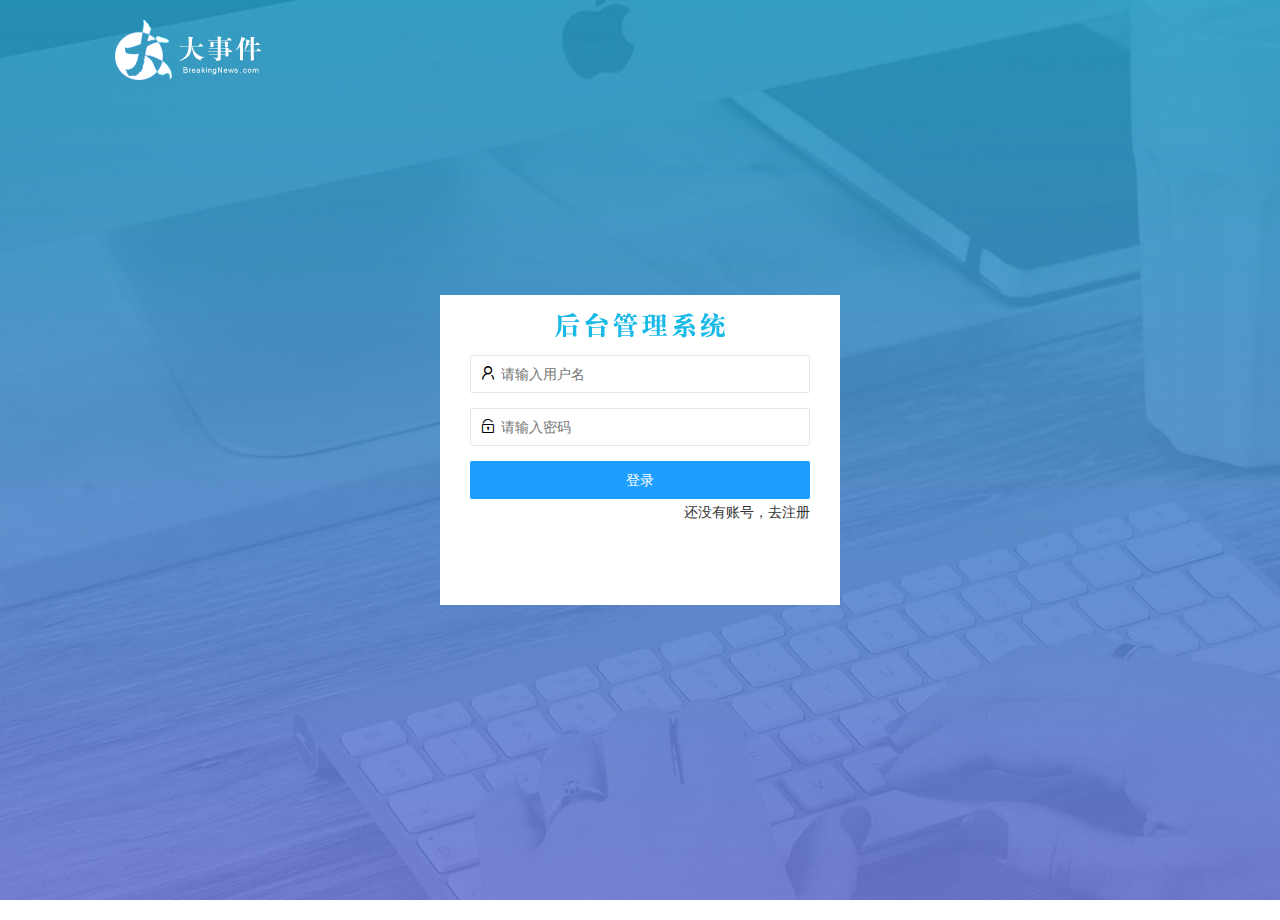
==== commit d427f819: "完成了登录功能" ====
--- a/login.html
+++ b/login.html
@@ -39,12 +39,16 @@
             <div class="layui-form-item">
                 <!-- 从layui里面寻找图标 layui-icon-username选一个对应的图标-->
                 <i class="layui-icon layui-icon-username"></i>
-                <input type="text" name="title" required lay-verify="required" placeholder="请输入标题" autocomplete="off" class="layui-input">
+                <!-- lay-verify属性是layui框架里面中的内置模块form的一个表单验证属性 里面的值就是一个验证规则，多个验证规则连在一起用|分割 -->
+
+                <input type="text" name="username" required lay-verify="required" placeholder="请输入用户名" autocomplete="off" class="layui-input">
 
             </div>
             <!-- 第2行密码 表单元素 -->
             <div class="layui-form-item">
                 <i class="layui-icon layui-icon-password"></i>
+                <!-- lay-verify属性是layui框架里面中的内置模块form的一个表单验证属性 里面的值就是一个验证规则，多个验证规则连在一起用|分割 -->
+                <!-- len是一个自定义的验证规则 -->
                 <input type="password" name="password" required lay-verify="required" placeholder="请输入密码" autocomplete="off" class="layui-input">
 
             </div>
@@ -68,19 +72,23 @@
             <div class="layui-form-item">
                 <!-- 从layui里面寻找图标 layui-icon-username选一个对应的图标-->
                 <i class="layui-icon layui-icon-username"></i>
-                <input type="text" name="username" required lay-verify="required" placeholder="请输入标题" autocomplete="off" class="layui-input">
+                <input type="text" name="username" required lay-verify="required" placeholder="请输入用户名" autocomplete="off" class="layui-input">
 
             </div>
             <!-- 第2行密码 表单元素 -->
             <div class="layui-form-item">
                 <i class="layui-icon layui-icon-password"></i>
-                <input type="password" name="password" required lay-verify="required" placeholder="请输入密码" autocomplete="off" class="layui-input">
+                <!-- lay-verify属性是layui框架里面中的内置模块form的一个表单验证属性 里面的值就是一个验证规则，多个验证规则连在一起用|分割 -->
+                <!-- len是一个自定义的验证规则 -->
+                <!-- 添加一个pass 在验证的时候获取元素 -->
+                <input type="password" name="password" required lay-verify="required|len" placeholder="请输入密码" autocomplete="off" class="layui-input pass">
 
             </div>
             <!-- 第3行 验证密码 表单元素 去掉name属性 不然序列化的时候多发送一行值 -->
+            <!-- same是一个自定义的验证规则 -->
             <div class="layui-form-item">
                 <i class="layui-icon layui-icon-password"></i>
-                <input type="password" required lay-verify="required" placeholder="请输入密码" autocomplete="off" class="layui-input">
+                <input type="password" required lay-verify="required|same" placeholder="请输入密码" autocomplete="off" class="layui-input ">
 
             </div>
             <!-- 第4行登录 表单元素 button 在基础说明里面找到 页面元素 公共类 添加适当的类 -->
